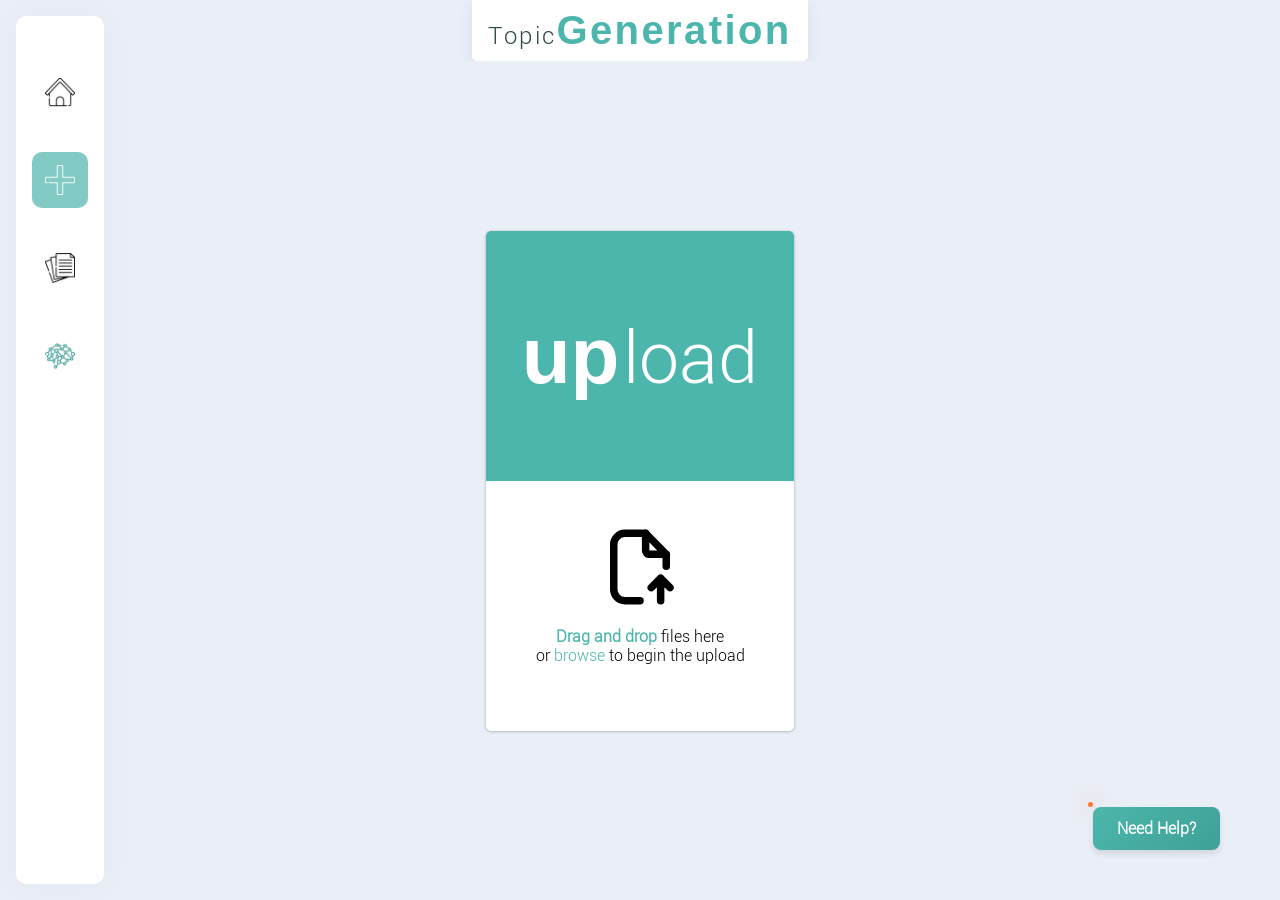
==== TopicGeneration/upload_files.html @ c8c4a5da "pop up upload" ====
<!DOCTYPE html>
<html lang="en">
<head>
    <meta charset="UTF-8">
    <meta http-equiv="X-UA-Compatible" content="IE=edge">
    <meta name="viewport" content="width=device-width, initial-scale=1.0">
    <link rel="icon" href="#">
    <meta name="author" content="Isabella">
    <meta name="description" content="topic modeling">
    <meta name="keywords" content="topic modeling">
    <!-------------------------------------->
    <link rel="stylesheet" href="css/estilo_esqueleto.css">
    <link rel="stylesheet" href="css/input_bar.css">
    <link rel="stylesheet" href="css/pageAdd.css">
    <link rel="stylesheet" href="css/button_alert.css">
    <!-------------------------------------->
    <script type="text/javascript" src="js/upload_files.js"></script>
    <script type="text/javascript" src="js/popUp.js"></script>
</head>
<body>
    <header>
        <p class="typewriter"><b>Topic</b><b>Generation</b></p>
    </header>
    <div id="main">
        <nav class="navbar">
            <ul class="navbar__menu">
                <li class="navbar__item">
                    <a href="index.html" class="navbar__link"><img src="img/home.png" alt="add files"><span>Home</span></a>
                  </li>
              <li class="navbar__item">
                <a href="#" class="navbar__link"><img src="img/add2.png" class="navbar_active" alt="add files"><span>Add files</span></a>
              </li>
              <li class="navbar__item">
                <a href="all_files.html" class="navbar__link"><img src="img/all-documents.png" alt="all files"></i><span>All files</span></a>        
              </li>
              <li class="navbar__item">
                <a href="topic_modeling.html" class="navbar__link"><img src="img/deep-learning2.png" alt="all files"><span>Topic modeling</span></a>        
              </li>
            </ul>
        </nav>
        <div class="center-list">
            <div id="mensagens-alerta"></div>
            <div id="upload-files">
                <div class="titUpLoad">
                    <p>
                        <span class="up">up</span>
                        <span>load</span>
                    </p>
                </div>
                <div id="drop">
                    <img id="icon-upload-file" src="img/icon-upload-file.svg" alt="upload files">
                    <p class="pointer-none"><b style="color: #4db6ac;">Drag and drop</b> files here <br /> or 
                        <a id="triggerFile" style="color: #4db6ac;">browse</a> to begin the upload</p>
                    <input type="file" multiple="multiple"/>
                </div>
                <div id="files-active" class="file hidden">
                    <p class="titles-file">FILES</p>
                    <div class="lines-update">
                    </div>
                    <div class="buttons-upload">
                        <button class="bnt1">
                            <span id="cancel-upload-files">cancel</span>
                            <span id="delete-upload-files" class="hidden">delete</span>
                        </button>
                        <button class="bnt2">
                            <span id="confirm-upload-files">confirm</span>
                            <span id="columnConfirm-upload-files" class="hidden">confirm</span>
                            <span id="continue-upload-files" class="hidden">continue</span>
                            <span id="return-upload-files" class="hidden">return</span>
                        </button>
                    </div>
               </div>
            </div>
        </div>
        
        <div class="help-tooltip-container">
          <button id="help_button" aria-describedby="help-tooltip" class="help-btn-custom">
            Need Help?
          </button>
          <div role="tooltip" id="help-tooltip" class="help-tooltip-box">
            <i>💡</i><strong>Get assistance</strong> uploading your documents!
          </div>
        </div>
    </div>
</body>
<div class="pop-up">
    <div class="box-popUp">
        <button class="close-popUp" aria-label="Close">×</button>
        <div class="popUp-title">Upload & File Management Guide</div>
        <div class="popUp-content">
            <p>Welcome to <strong>Topic Generation</strong>! Here is a quick guide on how to navigate this tool and manage your dataset uploads:</p>
            
            <div class="popUp-section">
                <h3>Sections Overview</h3>
                <ul>
                    <li><strong>Add files:</strong> This screen! Upload your textual datasets or bibliographic records to load them into the system.</li>
                    <li><strong>All files:</strong> View, search, and explore all records currently loaded into the active database.</li>
                    <li><strong>Topic modeling:</strong> Configure, train, and visualize NLP algorithms (LDA, LSA, Word2Vec) using the uploaded abstracts.</li>
                </ul>
            </div>
            
            <div class="popUp-section">
                <h3>Upload Rules & Guidelines</h3>
                <ul>
                    <li><strong>Allowed Formats:</strong> We support <code>.csv</code> (Comma-Separated Values), <code>.bib</code> (BibTeX), and <code>.ris</code> (Research Information Systems) files.</li>
                    <li><strong>Data Extraction:</strong> For <code>.bib</code> and <code>.ris</code> files, the system automatically extracts and maps the <em>Title</em>, <em>Year</em>, and <em>Abstract</em> fields.</li>
                    <li><strong>Column Selection:</strong> If uploading a <code>.csv</code> with multiple columns, you will be prompted to select the primary column containing the text to be analyzed.</li>
                    <li><strong>Existing Database Handling:</strong> If the database already contains data, you can choose to <strong>Continue</strong> (to append and merge the new data) or <strong>Delete</strong> (to overwrite and clear the previous database).</li>
                </ul>
            </div>
        </div>
    </div>
</div>
</html>
---- TopicGeneration/css/estilo_esqueleto.css ----
@font-face {
    font-family: roboto-light;
    src: url(../fonts/Roboto-Light.ttf);
}
@font-face {
    font-family: mukta;
    src: url(../fonts/Mukta/Mukta-Regular.ttf);
}
@font-face {
    font-family: mukta-medium;
    src: url(../fonts/Mukta/Mukta-Medium.ttf);
}
@font-face {
    font-family: mukta-bold;
    src: url(../fonts/Mukta/Mukta-ExtraBold.ttf);
}
html,
body {
    width: 100%;
    height: 100%;
    padding: 0%;
    margin: 0%;
    box-sizing: border-box;
}

body {
    overflow: hidden;
}

p {
    width: fit-content;
    padding: 0;
    margin: 0;
    text-align: center;
    cursor: default;
}

li{
    font-style: none;
    list-style: none;
}

* {
    font-family: roboto-light;
    font-size: 12pt;
}

/****************************************/
body {
    display: grid;
    grid-template-columns: 100%;
    grid-template-rows: min-content auto;
    grid-template-areas: 'header' 'main';
}

header {
    grid-area: header;
    background-color: #eaeef6;
}

#main {
    grid-area: main;
    background-color: #eaeef6;
    display: grid;
    justify-items: center;
    align-items: center;
}
---- TopicGeneration/css/input_bar.css ----
.center-list{
    display: flex;
    flex-direction: column;
    width: 24vw;
    background-color: transparent;
    height: fit-content;
}
#upload-files img{
    width: 10vh;
    margin-bottom: 5%;
}
#upload-files{
    display: grid;
    width: 100%;
    height: 500px;
    grid-template-columns: 100%;
    grid-template-rows: 250px 250px;
    grid-template-areas: 'title-files' 'drop-files';
    justify-items: center;
    align-items: center;
    box-sizing: border-box;
    border-radius: 5px;
    box-shadow: 0 0.5px 3px rgba(0, 0, 0, 0.3);
    background: #fff;
}
#drop{
    grid-area: drop-files;
    display: flex;
    flex-direction: column;
    justify-content: center;    
    align-items: center;

}
.active{
    box-sizing: content-box;
    width: 97%;
    height: 95%;
    border: dashed 2px #4db6ac;
    animation: faderight .5s 1.5s ease both;
}
#upload-files .titUpLoad{
    grid-area: title-files;
    width: 100%;
    height: 250px;
    display: flex;
    justify-content: center;
    border-radius: 5px 5px 0 0;
    align-items: center;
    background-color: #4db6ac;
}
#upload-files div:nth-child(1) span{
    color: #fff;
    font-family: roboto-light;
    font-size: 4.5rem;
    font-weight: 100;
}
#upload-files div:nth-child(1) .up{
    color: #fff;
    font-family: 'Roboto', sans-serif;
    font-weight: bolder;
    font-size: 5rem;
}
#upload-files input{
    visibility: hidden;
}
#upload-files .hidden{
    display: none !important;
}
#upload-files .file{
    position: relative !important;
    grid-area: drop-files;
    display: flex;
    flex-direction: column;
    width: 100%;
    height: 100%;
    border-radius: 5px;
    opacity: 0;
    animation: fade .35s ease both;
    overflow-y: auto;
    scrollbar-width: thin; /* largura da barra de rolagem */
    scrollbar-color: #ccc #f4f4f4; /* cor da barra de rolagem e do polegar */
}
@keyframes fade{
    to {
        opacity: 1;
    }
}
#upload-files .file .titles-file{
    width: 100%;
    padding: .5rem 0;
}
#upload-files .file .linha{
    width: 100%;
    display: flex;
    align-items: center;
    height: fit-content;
    margin-bottom: 5px;
}
#upload-files .name{
    font-size: 1rem;
    white-space: nowrap;
    text-overflow: ellipsis;
    overflow: hidden;
    text-align: left;
    width: 80%;
    height: fit-content;
    padding: .1rem 0 .1rem .3rem;
    margin-left: 15px;
    border: .5px solid #4db6ac;
}

#upload-files .file svg{
    width: 20px;
    height: 20px;
    margin-left: 10px;
}
#path {
    stroke-dashoffset: 10000;
    stroke: #20d8c6;
    stroke-width: 50px;
}
.done {
    cursor: pointer;
    border-radius: 50%;
    margin-left: -10px;
    position: relative;
}
#upload-files .buttons-upload{
    position: sticky;
    margin-top: auto;
    width: 100%;
    display: flex;
    padding: 8px 0;
    justify-content: space-evenly;   
    background-color: #fff;
}
#upload-files .buttons-upload button{
    transition: all 0.25s cubic-bezier(0.65, 0, 0.076, 1);
    width: fit-content;
    border: 1px solid #4db6ac;
    background-color: transparent;
    border-radius: 2rem;
    cursor: pointer;
}
#upload-files .buttons-upload button span{
    transition: all 0.25s cubic-bezier(0.65, 0, 0.076, 1);
    color: #3ea197;
    font-size: .9rem;
    font-family: mukta-bold;
    text-align: center;
    text-transform: uppercase;
}
#upload-files .buttons-upload button:nth-child(2){
    background-color: #4db6ac;
}
#upload-files .buttons-upload button:nth-child(2) span{
    color: #fff;
}
#upload-files .buttons-upload button:nth-child(1):hover{
    background-color: #4db6ac;
}
#upload-files .buttons-upload button:nth-child(1):hover span{
    color: #fff;
}
#upload-files .btnBDexist{
    border-color: #4CB587;
    background-color: #4CB587;
}
#upload-files .btnBDexist button:nth-child(2){
    background-color: #4CB587;
}
#upload-files .btnBDexist button span{
    color: #fff;
}
#upload-files .btnBDexist button:nth-child(1):hover, #upload-files .btnBDexist button:nth-child(2):hover{
    border-color: #fff;
    background-color: #fff;
}
#upload-files .btnBDexist button:nth-child(1):hover span, #upload-files .btnBDexist button:nth-child(2):hover span{
    color: #4CB587;
}
.warningBD{
    display: flex;
    flex-direction: column;
    justify-content: center;
    align-items: center;
    margin-top: .6rem;
    text-align: center;
    color: #445867;
}
.warningBD p{
    width: 100%;
    margin: 0; padding: 0;
    text-align: center;
    font-weight: 600;
    font-size: 1em;
    color: #445867;
    margin-bottom: .4rem;
}
.warningBD svg{
    margin: 0 !important; padding: 0 !important;
    width: 30px !important;
    height: 30px !important;
    fill: #4CB587;
}
.warningColumns svg{
    fill: #ca5555;
}
#selectColumn{
    display: flex;
    width: 100%;
    padding: .8px 0px .8px 1px; margin-top: 1.2rem;
    border: 1px solid #E8EAED;
    box-shadow: 0 1px 3px -2px #9098A9;
    cursor: pointer;
    border-radius: .5rem;
    transition: all 150ms ease;
    color: #5A667F;
}
.disabledButton{
    pointer-events: none;
    background-color: #e4e4e4 !important;
    border-color: #e4e4e4 !important;
}
.disabledButton span{
    color: #b8b8b8 !important;
}
/* ---------------------------------------- */
/* -------------ANIMATION SVG-------------- */
.success-animation {
    display: flex;
    justify-content: center;
    align-items: center;
    margin-top: 2rem;
}
.checkmark {
    width: 30px !important;
    height: 30px !important;
    border-radius: 50%;
    display: block;
    stroke-width: 2;
    stroke: #4bb71b;
    stroke-miterlimit: 10;
    box-shadow: inset 0px 0px 0px #4bb71b;
    animation: fill .4s ease-in-out .4s forwards, scale .3s ease-in-out .9s both;
    margin: 0;
}
.checkmark__circle {
    stroke-dasharray: 166;
    stroke-dashoffset: 166;
    stroke-width: 2;
    stroke-miterlimit: 10;
    stroke: #4bb71b;
    fill: #fff;
    animation: stroke 0.6s cubic-bezier(0.65, 0, 0.45, 1) forwards;
}

.checkmark__check {
    transform-origin: 50% 50%;
    stroke-dasharray: 48;
    stroke-dashoffset: 48;
    animation: stroke 0.3s cubic-bezier(0.65, 0, 0.45, 1) 0.8s forwards;
}

@keyframes stroke {
    100% {
        stroke-dashoffset: 0;
    }
}

@keyframes scale {
    0%, 100% {
        transform: none;
    }

    50% {
        transform: scale3d(1.1, 1.1, 1);
    }
}

@keyframes fill {
    100% {
        box-shadow: inset 0px 0px 0px 30px #4bb71b;
    }
}
/* ---------------------------------------- */
.carregandoFiles{
    width: 100%;
    display: flex;
    justify-content: center;
}
.carregandoFiles svg{
    width: 5vw !important;
    height: 5vh !important;
    margin-top: 2rem;
    -webkit-animation-name: spin;
    -webkit-animation-duration: 2000ms;
    -webkit-animation-iteration-count: infinite;
    -webkit-animation-timing-function: linear;
    -moz-animation-name: spin;
    -moz-animation-duration: 2000ms;
    -moz-animation-iteration-count: infinite;
    -moz-animation-timing-function: linear;
    -ms-animation-name: spin;
    -ms-animation-duration: 2000ms;
    -ms-animation-iteration-count: infinite;
    -ms-animation-timing-function: linear;
    animation-name: spin;
    animation-duration: 2000ms;
    animation-iteration-count: infinite;
    animation-timing-function: linear;
}
@-ms-keyframes spin {
    from {
        -ms-transform: rotate(0deg);
    }
    to {
        -ms-transform: rotate(360deg);
    }
}

@-moz-keyframes spin {
    from {
        -moz-transform: rotate(0deg);
    }
    to {
        -moz-transform: rotate(360deg);
    }
}

@-webkit-keyframes spin {
    from {
        -webkit-transform: rotate(0deg);
    }
    to {
        -webkit-transform: rotate(360deg);
    }
}
/* ---------------------------------------- */
/* HELP ME */
@keyframes floating {
  0%, 100% {
    transform: translateY(0);
  }

  50% {
    transform: translateY(-5px);
  }
}

@keyframes particles {
  0% {
    transform: translate(0, 0);
    opacity: 1;
  }

  100% {
    transform: translate(125px, 45px); /* Ajustado para o tamanho estimado do botão (largura + 5px, altura + 5px) */
    opacity: 0;
  }
}

.button {
  position: relative;
  background: rgba(57, 57, 57, 0.7);
  display: inline-block;
  background-size: 200% auto;
  border: 1px solid;
  border-radius: 25px;
  color: white;
  padding: 10px 20px;
  font-size: 18px;
  text-transform: uppercase;
  box-shadow: 0 0 0 0 rgba(255, 255, 255, 0.7);
  animation: floating 3s ease-in-out infinite;
  transition: color 0.3s ease, box-shadow 0.3s ease, transform 0.3s ease;
}

.button::before {
  content: "";
  position: absolute;
  top: -5px;
  left: -5px;
  right: -5px;
  bottom: -5px;
  border-radius: 30px;
  box-shadow: 0 0 20px #FF7730;
  opacity: 0;
  pointer-events: none;
  transition: opacity 0.3s ease;
  width: 5px;
  height: 5px;
  background: #FF7730;
  animation: particles 2s infinite;
}

.button::after {
  content: "";
  position: absolute;
  top: 50%;
  left: 50%;
  transform: translate(-50%, -50%);
}

/* ---------------------------------------- */
/* HELP TOOLTIP & PARTICLE EFFECT BUTTON    */
/* ---------------------------------------- */
.help-tooltip-container {
  position: fixed;
  bottom: 50px; /* Posiciona o botão um pouco mais acima na tela */
  right: 60px;
  z-index: 10000;
  display: inline-block;
  animation: floating 3s ease-in-out infinite;
}

/* Pausa a animação de flutuação ao passar o mouse */
.help-tooltip-container:hover {
  animation-play-state: paused;
}

.help-btn-custom {
  position: relative;
  background: linear-gradient(135deg, #4db6ac, #3ea197);
  color: white;
  border: none;
  padding: 12px 24px;
  border-radius: 8px;
  cursor: pointer;
  font-size: 16px;
  font-weight: 600;
  white-space: nowrap;
  display: inline-flex;
  align-items: center;
  justify-content: center;
  text-align: center;
  width: auto;
  transition:
    transform 0.2s ease,
    box-shadow 0.2s ease;
  box-shadow: 0 4px 6px rgba(0, 0, 0, 0.1);
}

.help-btn-custom::before {
  content: "";
  position: absolute;
  top: -5px;
  left: -5px;
  border-radius: 30px;
  box-shadow: 0 0 20px #FF7730;
  opacity: 1;
  pointer-events: none;
  width: 5px;
  height: 5px;
  background: #FF7730;
  animation: particles 2s infinite linear; /* Executa a animação diagonal contínua */
}

.help-btn-custom:hover,
.help-btn-custom:focus {
  transform: translateY(-2px);
  box-shadow: 0 6px 12px rgba(0, 0, 0, 0.15);
}

.help-tooltip-box {
  position: absolute;
  bottom: 100%;
  margin-bottom: 15px;
  top: auto;
  left: 50%;
  transform: translateX(-50%) translateY(10px); /* Começa levemente deslocado para efeito de subida */
  padding: 12px 20px;
  background: linear-gradient(135deg, #ffffff, #f8f9fa);
  border-radius: 10px;
  box-shadow: 0 10px 25px rgba(0, 0, 0, 0.1);
  color: #1f2937;
  font-size: 14px;
  white-space: nowrap;
  opacity: 0;
  visibility: hidden;
  transition: all 0.3s cubic-bezier(0.4, 0, 0.2, 1);
  border: 1px solid rgba(229, 231, 235, 1);
  z-index: 10001;
}

/* Tooltip arrow */
.help-tooltip-box::after {
  content: "";
  position: absolute;
  top: 100%;
  bottom: auto;
  left: 50%;
  transform: translateX(-50%);
  border-width: 8px;
  border-style: solid;
  border-color: #ffffff transparent transparent transparent;
}

.help-tooltip-container:hover .help-tooltip-box,
.help-btn-custom:focus + .help-tooltip-box {
  opacity: 1;
  visibility: visible;
  transform: translateX(-50%) translateY(0); /* Sobe suavemente e para exatamente em cima do botão */
}

@keyframes glow {
  0% {
    text-shadow: 0 0 10px rgba(77, 182, 172, 0.5);
  }
  50% {
    text-shadow: 0 0 20px rgba(77, 182, 172, 0.7);
  }
  100% {
    text-shadow: 0 0 10px rgba(77, 182, 172, 0.5);
  }
}

.help-tooltip-box strong {
  animation: glow 2s infinite;
  font-weight: 600;
}

.help-tooltip-box i {
  margin-right: 6px;
  color: #4db6ac;
}

@media (max-width: 768px) {
  .help-tooltip-box {
    font-size: 13px;
    padding: 10px 16px;
  }

  .help-btn-custom {
    padding: 10px 20px;
    font-size: 14px;
  }
}

/* ---------------------------------------- */
/* POPUP STYLING                            */
/* ---------------------------------------- */
.pop-up {
    position: fixed;
    top: 0;
    left: 0;
    width: 100vw;
    height: 100vh;
    background-color: rgba(0, 0, 0, 0.5);
    backdrop-filter: blur(5px);
    z-index: 11000;
    display: none;
    justify-content: center;
    align-items: center;
}

.box-popUp {
    position: relative;
    background: #ffffff;
    width: min(90vw, 650px);
    max-height: 85vh;
    border-radius: 16px;
    box-shadow: 0 15px 35px rgba(0, 0, 0, 0.2);
    padding: 30px;
    box-sizing: border-box;
    display: flex;
    flex-direction: column;
    overflow-y: auto;
    scrollbar-width: thin;
    scrollbar-color: #4db6ac #f1f1f1;
    animation: scaleIn 0.3s cubic-bezier(0.34, 1.56, 0.64, 1);
}

@keyframes scaleIn {
    from {
        transform: scale(0.9);
        opacity: 0;
    }
    to {
        transform: scale(1);
        opacity: 1;
    }
}

.box-popUp button.close-popUp {
    position: absolute;
    top: 20px;
    right: 20px;
    width: 32px;
    height: 32px;
    border: none;
    border-radius: 50%;
    background: #e0f2f1;
    color: #00796b;
    font-size: 1.5rem;
    line-height: 1;
    display: flex;
    align-items: center;
    justify-content: center;
    cursor: pointer;
    transition: background 0.2s, transform 0.2s;
}

.box-popUp button.close-popUp:hover {
    background: #b2dfdb;
    transform: scale(1.05);
}

.popUp-title {
    font-family: 'Roboto', sans-serif;
    font-size: 1.8rem;
    font-weight: 700;
    color: #004d40;
    margin-bottom: 20px;
    border-bottom: 2px solid #e0f2f1;
    padding-bottom: 10px;
    text-align: left;
}

.popUp-content {
    font-family: 'Roboto', sans-serif;
    color: #37474f;
    font-size: 0.95rem;
    line-height: 1.6;
    text-align: left;
}

.popUp-content p {
    margin-top: 0;
    margin-bottom: 20px;
}

.popUp-section {
    margin-bottom: 20px;
}

.popUp-section h3 {
    font-size: 1.15rem;
    color: #00796b;
    margin-top: 0;
    margin-bottom: 10px;
    font-weight: 600;
}

.popUp-section ul {
    margin: 0;
    padding-left: 20px;
}

.popUp-section li {
    margin-bottom: 10px;
}

.popUp-section li strong {
    color: #004d40;
}

.popUp-section code {
    background-color: #f4f6f7;
    padding: 2px 6px;
    border-radius: 4px;
    font-family: monospace;
    color: #c0392b;
}
---- TopicGeneration/css/pageAdd.css ----
.navbar {
    position: fixed;
    top: 1rem;
    left: 1rem;
    background: #fff;
    border-radius: 10px;
    padding: 1rem 0;
    box-shadow: 0 0 40px rgba(0, 0, 0, 0.03);
    height: calc(100vh - 4rem);
}

.navbar__link {
position: relative;
display: flex;
align-items: center;
justify-content: center;
height: 5.5rem;
width: 5.5rem;
color: #6a778e;
transition: 250ms ease all;
}

.navbar__link span {
position: absolute;
text-wrap: nowrap;
left: 100%;
transform: translate(-3rem);
margin-left: 1rem;
opacity: 0;
pointer-events: none;
color: #000000;
background: #fff;
padding: 0.75rem;
transition: 250ms ease all;
border-radius: 17.5px;
}

.navbar__link:hover {
color: #fff;
}

.navbar:not(:hover) .navbar__link:focus,
.navbar__link:hover span {
opacity: 1;
transform: translate(0);
}

.navbar__menu {
position: relative;
padding: 0;
}

.navbar__item img:nth-child(1){
    width: 30px;
    height: 30px;
    object-fit: contain;
    display: block;
    transition: 250ms ease all;
}
.navbar_active{
    padding: 0.8rem;
    border-radius: 10px;
    background-color: rgba(77, 182, 172, 0.7);
    box-sizing: content-box !important; /* Permite que o padding seja somado aos 30px da imagem */
}

.typewriter{
    height: fit-content;
    overflow: hidden; /* Ensures the content is not revealed until the animation */
    margin: 0 auto; /* Gives that scrolling effect as the typing happens */
    letter-spacing: .15em; /* Adjust as needed */
    background-color: #fff;
    padding: .5rem 1rem;
    border-radius: 0 0 5px 5px;
    box-shadow: 0 5px 15px rgba(0,0,0,0.08);
}
.typewriter b:nth-child(1){
    color: #2e4946;
    font-size: 1.5rem;
    font-weight: 100;
}
.typewriter b:nth-child(2){
    color: #4db6ac;
    font-family: 'Roboto', sans-serif;
    font-weight: bolder;
    font-size: 2.5rem;
}

/* ---------------------------------------------------------------------- */
.div-blur {
    position: fixed;
    display: flex;
    justify-content: center;
    height: 100%;
    width: 100%;
    margin: 0; padding: 0;
    top: 0;
    display: none;
}
.pop-up {
    position: fixed;
    display: flex;
    justify-content: center;
    height: 100%;
    width: 100%;
    margin: 0; padding: 0;
    top: 0;
    display: none;
}
.box-popUp{
    display: flex;
    flex-direction: column;
    align-items: center;
    width: 40%;
    height: 50%;
    background-color: whitesmoke;
    text-align: center;
    margin-left: auto;
    margin-right: auto;
    margin-top: 10%;
    position: relative;
    -webkit-box-shadow: 0px 4px 6px 0px rgba(0,0,0,0.1);
    -moz-box-shadow: 0px 4px 6px 0px rgba(0,0,0,0.1);
    box-shadow: 0px 4px 6px 0px rgba(0,0,0,0.1);
}
.pop-up button{
    position: absolute;
    left: 0;
    transition: all 0.5s ease;
    background-color: rgb(122, 163, 160);
    box-shadow: unset important;
    outline: none !important;
    font-family: roboto-light;
    font-size: 1.6rem;
    color: #fff;
    display: flex;
    justify-content: center;
    align-items: center;
    padding: .3rem .9rem .45rem .9rem;
    margin-left: -10px;
    margin-top: -9px;
    border-radius: 50%;    
    border: 2px solid #fff;
    box-shadow: -3px 1px 6px 0px rgba(0,0,0,0.1);
    cursor: pointer;
}
.pop-up button:hover {
    background-color: rgb(68, 182, 170);
    -webkit-box-shadow: 0px 4px 6px 0px rgba(0,0,0,0.1);
    -moz-box-shadow: 0px 4px 6px 0px rgba(0,0,0,0.1);
    box-shadow: 0px 4px 6px 0px rgba(0,0,0,0.1);
}
.box-popUp div{
    width: 100%;
    color: #fff;
    font-family: roboto-light;
    padding: 1rem 0 1rem 0;
    padding-bottom: 15px;
    margin: 0 0 1.5rem 0; 
    font-size: 3.4rem;
    background-color: #4db6ac;
}
.blur-in {
    -webkit-animation: blur 1.5s forwards;
    -moz-animation: blur 1.5s forwards;
    -o-animation: blur 1.5s forwards;
    animation: blur 1.5s forwards;
}

.blur-out {
    -webkit-animation: blur-out 1.5s forwards;
    -moz-animation: blur-out 1.5s forwards;
    -o-animation: blur-out 1.5s forwards;
    animation: blur-out 1.5s forwards;
}
@keyframes blur {
    0% {
        -webkit-filter: blur(0px);
        -moz-filter: blur(0px);
        -o-filter: blur(0px);
        -ms-filter: blur(0px);
        filter: blur(0px);
    }

    100% {
        -webkit-filter: blur(4px);
        -moz-filter: blur(4px);
        -o-filter: blur(4px);
        -ms-filter: blur(4px);
        filter: blur(4px);
    }
}
@keyframes blur-out {
    0% {
        -webkit-filter: blur(4px);
        -moz-filter: blur(4px);
        -o-filter: blur(4px);
        -ms-filter: blur(4px);
        filter: blur(4px);
    }

    100% {
        -webkit-filter: blur(0px);
        -moz-filter: blur(0px);
        -o-filter: blur(0px);
        -ms-filter: blur(0px);
        filter: blur(0px);
    }
}
---- TopicGeneration/css/button_alert.css ----
/* Variáveis */
:root {
  --lineheight: 20px;
  --alertsuccess: #ddf0d7;
  --alertsuccessborder: #a4cd98;
  --alertsuccesstext: #1c652c;
  --alertwarning: #ffefc6;
  --alertwarningborder: #e5c073;
  --alertwarningtext: #795d27;
  --alerterror: #f6ddde;
  --alerterrorborder: #d4aaac;
  --alerterrortext: #972a3d;
  --alertinfo: #d4edf7;
  --alertinfoborder: #93c7da;
  --alertinfotext: #114a59;
}

/* Estilos */
.alert {
  padding: 10px 35px 10px 14px;
  background-color: #ffffff;
  border: 0.3px solid rgb(158, 158, 158);
  border-radius: 4px;
  position: relative;
  margin: 10px 0;
  height: fit-content;
}

.alert .close {
  position: absolute;
  border: 0;
  top: 2px;
  right: 2px;
  background: none;
  color: inherit;
  color: #000;
  font-size: 14px;
  font-weight: bold;
  cursor: pointer;
  width: 20px;
  height: 20px;
}

.alert .close:active,
.alert .close:focus {
  outline: 0;
}

.alert p {
  margin: 0;
}

.alert--success {
  background: var(--alertsuccess);
  border-color: var(--alertsuccessborder);
  color: var(--alertsuccesstext);
}

.alert--warning {
  background: var(--alertwarning);
  border-color: var(--alertwarningborder);
  color: var(--alertwarningtext);
}

.alert--info {
  background: var(--alertinfo);
  border-color: var(--alertinfoborder);
  color: var(--alertinfotext);
}

.alert--error {
  background: var(--alerterror);
  border-color: var(--alerterrorborder);
  color: var(--alerterrortext);
}
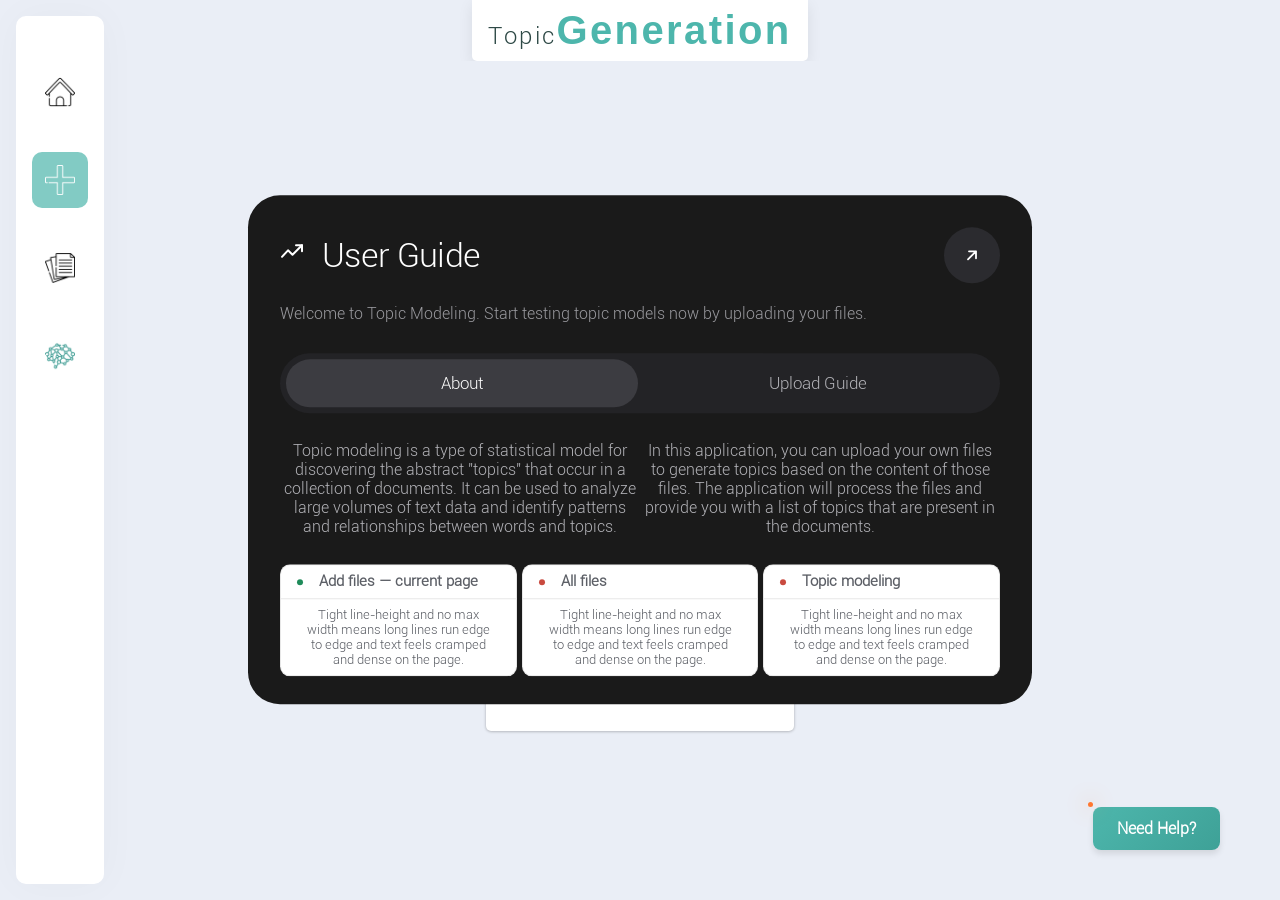
==== commit 89222a62: "new pop up" ====
--- a/TopicGeneration/upload_files.html
+++ b/TopicGeneration/upload_files.html
@@ -78,37 +78,65 @@
             Need Help?
           </button>
           <div role="tooltip" id="help-tooltip" class="help-tooltip-box">
-            <i>💡</i><strong>Get assistance</strong> uploading your documents!
+          <i></i><strong>How to use?</strong><br>Get quick assistance
           </div>
         </div>
     </div>
 </body>
-<div class="pop-up">
-    <div class="box-popUp">
-        <button class="close-popUp" aria-label="Close">×</button>
-        <div class="popUp-title">Upload & File Management Guide</div>
-        <div class="popUp-content">
-            <p>Welcome to <strong>Topic Generation</strong>! Here is a quick guide on how to navigate this tool and manage your dataset uploads:</p>
-            
-            <div class="popUp-section">
-                <h3>Sections Overview</h3>
-                <ul>
-                    <li><strong>Add files:</strong> This screen! Upload your textual datasets or bibliographic records to load them into the system.</li>
-                    <li><strong>All files:</strong> View, search, and explore all records currently loaded into the active database.</li>
-                    <li><strong>Topic modeling:</strong> Configure, train, and visualize NLP algorithms (LDA, LSA, Word2Vec) using the uploaded abstracts.</li>
-                </ul>
+    <div id="popUP">
+        <div class="popUP-header">
+            <div class="title-group">
+                <span class="icon" aria-hidden="true">
+                    <svg width="26" height="26" viewBox="0 0 26 26" fill="none">
+                        <path d="M2 15.5L8 9L12.5 13.5L22 4" stroke="white" stroke-width="2" stroke-linecap="round"
+                            stroke-linejoin="round" />
+                        <path d="M16 4H22V10" stroke="white" stroke-width="2" stroke-linecap="round"
+                            stroke-linejoin="round" />
+                    </svg>
+                </span>
+                <h1>User Guide</h1>
             </div>
-            
-            <div class="popUp-section">
-                <h3>Upload Rules & Guidelines</h3>
-                <ul>
-                    <li><strong>Allowed Formats:</strong> We support <code>.csv</code> (Comma-Separated Values), <code>.bib</code> (BibTeX), and <code>.ris</code> (Research Information Systems) files.</li>
-                    <li><strong>Data Extraction:</strong> For <code>.bib</code> and <code>.ris</code> files, the system automatically extracts and maps the <em>Title</em>, <em>Year</em>, and <em>Abstract</em> fields.</li>
-                    <li><strong>Column Selection:</strong> If uploading a <code>.csv</code> with multiple columns, you will be prompted to select the primary column containing the text to be analyzed.</li>
-                    <li><strong>Existing Database Handling:</strong> If the database already contains data, you can choose to <strong>Continue</strong> (to append and merge the new data) or <strong>Delete</strong> (to overwrite and clear the previous database).</li>
-                </ul>
+            <button class="expand-btn" aria-label="Open transfer history">
+                <svg width="18" height="18" viewBox="0 0 18 18" fill="none">
+                    <path d="M5 13L13 5M13 5H6M13 5V12" stroke="white" stroke-width="1.8" stroke-linecap="round"
+                        stroke-linejoin="round" />
+                </svg>
+            </button>
+        </div>
+        <p class="subtitle">Welcome to Topic Modeling. Start testing topic models now by uploading your files.</p>
+        <div class="tabs" role="tablist">
+            <button class="tab is-active" role="tab" aria-selected="true">About</button>
+            <button class="tab" role="tab" aria-selected="false">Upload Guide</button>
+        </div>
+        <div class="tab-content is-active" role="tabpanel">
+            <p>Topic modeling is a type of statistical model for discovering the abstract "topics" that occur in a
+                collection of documents. It can be used to analyze large volumes of text data and identify patterns and
+                relationships between words and topics.</p>
+            <p>In this application, you can upload your own files to generate topics based on the content of those files.
+                The application will process the files and provide you with a list of topics that are present in the
+                documents.</p>
+        </div>
+        <div class="list">
+            <div class="pane">
+            <div class="item_list current"><span class="dot"></span>Add files — current page</div>
+            <div class="pane-body">
+                <p>Tight line-height and no max width means long lines run edge to edge and text feels cramped and dense on the
+                    page.</p>
             </div>
         </div>
-    </div>
-</div>
+        <div class="pane">
+            <div class="item_list"><span class="dot"></span>All files</div>
+            <div class="pane-body">
+                <p>Tight line-height and no max width means long lines run edge to edge and text feels cramped and dense on the
+                    page.</p>
+            </div>
+        </div>
+        <div class="pane">
+            <div class="item_list"><span class="dot"></span>Topic modeling</div>
+            <div class="pane-body">
+                <p>Tight line-height and no max width means long lines run edge to edge and text feels cramped and dense on the
+                    page.</p>
+            </div>
+        </div>
+        </div>
 </html>
--- a/TopicGeneration/css/input_bar.css
+++ b/TopicGeneration/css/input_bar.css
@@ -469,13 +469,16 @@
   top: auto;
   left: 50%;
   transform: translateX(-50%) translateY(10px); /* Começa levemente deslocado para efeito de subida */
-  padding: 12px 20px;
+  padding: 12px 8px;
   background: linear-gradient(135deg, #ffffff, #f8f9fa);
   border-radius: 10px;
   box-shadow: 0 10px 25px rgba(0, 0, 0, 0.1);
   color: #1f2937;
   font-size: 14px;
-  white-space: nowrap;
+  white-space: normal;
+  line-height: 1.6;
+  text-align: center;
+  min-width: 200px;
   opacity: 0;
   visibility: hidden;
   transition: all 0.3s cubic-bezier(0.4, 0, 0.2, 1);
@@ -521,8 +524,13 @@
 }
 
 .help-tooltip-box i {
+  display: inline-block;
+  width: 8px;
+  height: 8px;
+  background-color: #FF7730;
+  border-radius: 50%;
   margin-right: 6px;
-  color: #4db6ac;
+  vertical-align: middle;
 }
 
 @media (max-width: 768px) {
@@ -535,130 +543,4 @@
     padding: 10px 20px;
     font-size: 14px;
   }
-}
-
-/* ---------------------------------------- */
-/* POPUP STYLING                            */
-/* ---------------------------------------- */
-.pop-up {
-    position: fixed;
-    top: 0;
-    left: 0;
-    width: 100vw;
-    height: 100vh;
-    background-color: rgba(0, 0, 0, 0.5);
-    backdrop-filter: blur(5px);
-    z-index: 11000;
-    display: none;
-    justify-content: center;
-    align-items: center;
-}
-
-.box-popUp {
-    position: relative;
-    background: #ffffff;
-    width: min(90vw, 650px);
-    max-height: 85vh;
-    border-radius: 16px;
-    box-shadow: 0 15px 35px rgba(0, 0, 0, 0.2);
-    padding: 30px;
-    box-sizing: border-box;
-    display: flex;
-    flex-direction: column;
-    overflow-y: auto;
-    scrollbar-width: thin;
-    scrollbar-color: #4db6ac #f1f1f1;
-    animation: scaleIn 0.3s cubic-bezier(0.34, 1.56, 0.64, 1);
-}
-
-@keyframes scaleIn {
-    from {
-        transform: scale(0.9);
-        opacity: 0;
-    }
-    to {
-        transform: scale(1);
-        opacity: 1;
-    }
-}
-
-.box-popUp button.close-popUp {
-    position: absolute;
-    top: 20px;
-    right: 20px;
-    width: 32px;
-    height: 32px;
-    border: none;
-    border-radius: 50%;
-    background: #e0f2f1;
-    color: #00796b;
-    font-size: 1.5rem;
-    line-height: 1;
-    display: flex;
-    align-items: center;
-    justify-content: center;
-    cursor: pointer;
-    transition: background 0.2s, transform 0.2s;
-}
-
-.box-popUp button.close-popUp:hover {
-    background: #b2dfdb;
-    transform: scale(1.05);
-}
-
-.popUp-title {
-    font-family: 'Roboto', sans-serif;
-    font-size: 1.8rem;
-    font-weight: 700;
-    color: #004d40;
-    margin-bottom: 20px;
-    border-bottom: 2px solid #e0f2f1;
-    padding-bottom: 10px;
-    text-align: left;
-}
-
-.popUp-content {
-    font-family: 'Roboto', sans-serif;
-    color: #37474f;
-    font-size: 0.95rem;
-    line-height: 1.6;
-    text-align: left;
-}
-
-.popUp-content p {
-    margin-top: 0;
-    margin-bottom: 20px;
-}
-
-.popUp-section {
-    margin-bottom: 20px;
-}
-
-.popUp-section h3 {
-    font-size: 1.15rem;
-    color: #00796b;
-    margin-top: 0;
-    margin-bottom: 10px;
-    font-weight: 600;
-}
-
-.popUp-section ul {
-    margin: 0;
-    padding-left: 20px;
-}
-
-.popUp-section li {
-    margin-bottom: 10px;
-}
-
-.popUp-section li strong {
-    color: #004d40;
-}
-
-.popUp-section code {
-    background-color: #f4f6f7;
-    padding: 2px 6px;
-    border-radius: 4px;
-    font-family: monospace;
-    color: #c0392b;
 }
--- a/TopicGeneration/css/pageAdd.css
+++ b/TopicGeneration/css/pageAdd.css
@@ -1,3 +1,18 @@
+:root {
+  --ink: #16171a;
+  --ink-soft: #5c5f66;
+  --line: rgba(20, 20, 22, 0.1);
+  --paper: #fafafa;
+  --card: #ffffff;
+  --bad: #c94a3f;
+  --good: #1f8b5a;
+
+  --space-1: 4px;
+  --space-2: 8px;
+  --space-3: 16px;
+  --space-4: 28px;
+}
+
 .navbar {
     position: fixed;
     top: 1rem;
@@ -86,124 +101,209 @@
     font-size: 2.5rem;
 }
 
-/* ---------------------------------------------------------------------- */
-.div-blur {
-    position: fixed;
+/* -------------- POP UP -------------- */
+html {
+  font-family:
+    -apple-system, BlinkMacSystemFont, "Segoe UI", Roboto, Helvetica, Arial,
+    sans-serif;
+}
+
+#popUP{
+  position: absolute;
+  top: 50%;
+    left: 50%;
+    transform: translate(-50%, -50%);
+  width: 100%;
+  max-width: 720px;
+  background: #1a1a1a;
+  /* background:#fafafa; */
+  border-radius: 32px;
+  padding: 32px 32px 28px;
+}
+
+/* Header row: icon + title on the left, expand button on the right */
+
+.popUP-header {
+  display: flex;
+  align-items: center;
+  justify-content: space-between;
+  gap: 16px;
+}
+
+.title-group {
+  display: flex;
+  align-items: baseline;
+  gap: 16px;
+}
+
+.title-group h1 {
+  margin: 0;
+  color: #ffffff;
+  font-size: 34px;
+  font-weight: 500;
+  letter-spacing: -0.02em;
+}
+
+.icon {
+  display: flex;
+  align-items: center;
+  justify-content: center;
+}
+
+.expand-btn {
+  flex-shrink: 0;
+  width: 56px;
+  height: 56px;
+  border-radius: 50%;
+  border: none;
+  background: #2b2b2f;
+  display: flex;
+  align-items: center;
+  justify-content: center;
+  cursor: pointer;
+  transition: background 0.15s ease;
+}
+
+.expand-btn:hover {
+  background: #38383d;
+}
+
+.expand-btn:focus-visible {
+  outline: 2px solid #8b7bf0;
+  outline-offset: 2px;
+}
+
+/* Subtitle */
+
+.subtitle {
+  margin: 20px 0 28px;
+  color: #9a9a9f;
+  font-size: 1rem;
+  font-weight: 300;
+  line-height: 1.4;
+}
+
+/* Tabs */
+
+.tabs {
+  display: flex;
+  gap: 4px;
+  background: #232326;
+  border-radius: 999px;
+  padding: 6px;
+}
+
+.tab {
+  flex: 1;
+  border: none;
+  background: transparent;
+  color: #b3b3b8;
+  font-size: 17px;
+  font-weight: 500;
+  padding: 14px 0;
+  border-radius: 999px;
+  cursor: pointer;
+  transition:
+    background 0.15s ease,
+    color 0.15s ease;
+}
+
+.tab:hover {
+  color: #ffffff;
+}
+
+.tab.is-active {
+  background: #3c3c41;
+  color: #ffffff;
+}
+
+.tab:focus-visible {
+  outline: 2px solid #8b7bf0;
+  outline-offset: 2px;
+}
+
+/* Mobile */
+
+@media (max-width: 480px) {
+  .card {
+    padding: 24px 20px 20px;
+    border-radius: 24px;
+  }
+
+  .title-group h1 {
+    font-size: 26px;
+  }
+
+  .subtitle {
+    font-size: 16px;
+  }
+
+  .tab {
+    font-size: 15px;
+    padding: 12px 0;
+  }
+}
+
+/* Tabs Content */
+.tab-content {
+  display: none;
+}
+
+.tab-content.is-active {
+  display: flex;
+  align-items: center;
+  justify-content: center;
+  text-align: justify;
+  background: transparent;
+  color: #b3b3b8;
+  margin-top: var(--space-4);
+}
+
+.list{
     display: flex;
-    justify-content: center;
-    height: 100%;
-    width: 100%;
-    margin: 0; padding: 0;
-    top: 0;
-    display: none;
-}
-.pop-up {
-    position: fixed;
-    display: flex;
-    justify-content: center;
-    height: 100%;
-    width: 100%;
-    margin: 0; padding: 0;
-    top: 0;
-    display: none;
-}
-.box-popUp{
-    display: flex;
-    flex-direction: column;
-    align-items: center;
-    width: 40%;
-    height: 50%;
-    background-color: whitesmoke;
-    text-align: center;
-    margin-left: auto;
-    margin-right: auto;
-    margin-top: 10%;
-    position: relative;
-    -webkit-box-shadow: 0px 4px 6px 0px rgba(0,0,0,0.1);
-    -moz-box-shadow: 0px 4px 6px 0px rgba(0,0,0,0.1);
-    box-shadow: 0px 4px 6px 0px rgba(0,0,0,0.1);
-}
-.pop-up button{
-    position: absolute;
-    left: 0;
-    transition: all 0.5s ease;
-    background-color: rgb(122, 163, 160);
-    box-shadow: unset important;
-    outline: none !important;
-    font-family: roboto-light;
-    font-size: 1.6rem;
-    color: #fff;
-    display: flex;
-    justify-content: center;
-    align-items: center;
-    padding: .3rem .9rem .45rem .9rem;
-    margin-left: -10px;
-    margin-top: -9px;
-    border-radius: 50%;    
-    border: 2px solid #fff;
-    box-shadow: -3px 1px 6px 0px rgba(0,0,0,0.1);
-    cursor: pointer;
-}
-.pop-up button:hover {
-    background-color: rgb(68, 182, 170);
-    -webkit-box-shadow: 0px 4px 6px 0px rgba(0,0,0,0.1);
-    -moz-box-shadow: 0px 4px 6px 0px rgba(0,0,0,0.1);
-    box-shadow: 0px 4px 6px 0px rgba(0,0,0,0.1);
-}
-.box-popUp div{
-    width: 100%;
-    color: #fff;
-    font-family: roboto-light;
-    padding: 1rem 0 1rem 0;
-    padding-bottom: 15px;
-    margin: 0 0 1.5rem 0; 
-    font-size: 3.4rem;
-    background-color: #4db6ac;
-}
-.blur-in {
-    -webkit-animation: blur 1.5s forwards;
-    -moz-animation: blur 1.5s forwards;
-    -o-animation: blur 1.5s forwards;
-    animation: blur 1.5s forwards;
-}
-
-.blur-out {
-    -webkit-animation: blur-out 1.5s forwards;
-    -moz-animation: blur-out 1.5s forwards;
-    -o-animation: blur-out 1.5s forwards;
-    animation: blur-out 1.5s forwards;
-}
-@keyframes blur {
-    0% {
-        -webkit-filter: blur(0px);
-        -moz-filter: blur(0px);
-        -o-filter: blur(0px);
-        -ms-filter: blur(0px);
-        filter: blur(0px);
-    }
-
-    100% {
-        -webkit-filter: blur(4px);
-        -moz-filter: blur(4px);
-        -o-filter: blur(4px);
-        -ms-filter: blur(4px);
-        filter: blur(4px);
-    }
-}
-@keyframes blur-out {
-    0% {
-        -webkit-filter: blur(4px);
-        -moz-filter: blur(4px);
-        -o-filter: blur(4px);
-        -ms-filter: blur(4px);
-        filter: blur(4px);
-    }
-
-    100% {
-        -webkit-filter: blur(0px);
-        -moz-filter: blur(0px);
-        -o-filter: blur(0px);
-        -ms-filter: blur(0px);
-        filter: blur(0px);
-    }
-}
+    gap: 5px;
+    margin-top: var(--space-4);
+}
+
+.pane {
+  border-radius: 10px;
+  border: 1px solid var(--line);
+  background: var(--card);
+  overflow: hidden;
+}
+
+.item_list {
+  display: flex;
+  align-items: center;
+  gap: var(--space-2);
+  padding: var(--space-2) var(--space-3);
+  color: var(--ink-soft);
+  font-weight: 700;
+  font-size: 14.5px;
+  border-bottom: 1px solid var(--line);
+}
+
+.item_list .dot {
+  display: inline-block;
+  width: 6px;
+  height: 6px;
+  border-radius: 50%;
+  background: var(--bad);
+  margin-right: 8px;
+}
+
+.current .dot {
+  background: var(--good);
+}
+
+.pane-body {
+  padding: 8px 24px;
+  display: flex;
+  align-items: center;
+  justify-content: center;
+}
+
+.pane-body p {
+  font-size: 13px;
+  color: var(--ink-soft);
+}
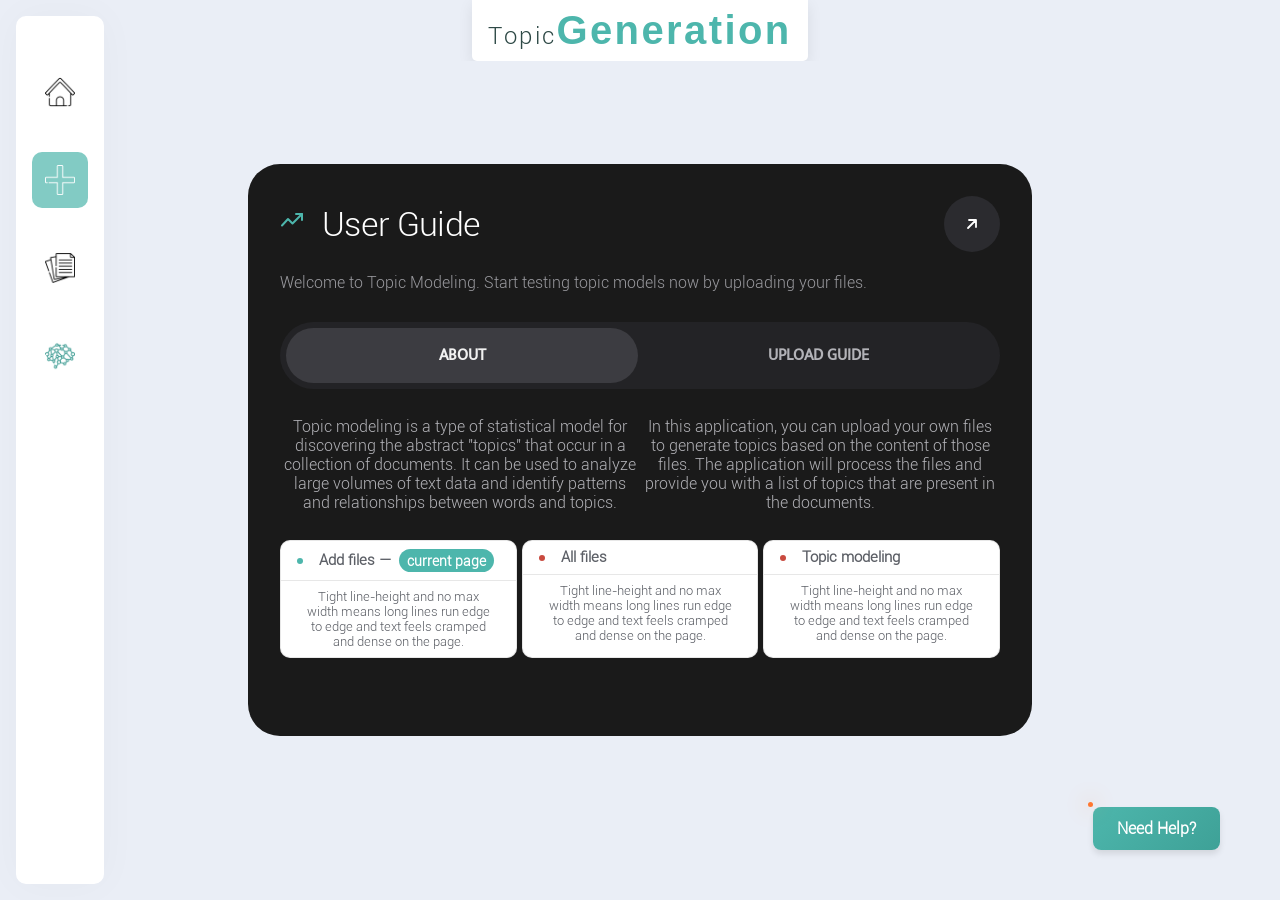
==== commit 67d74351: "alterando cores popup" ====
--- a/TopicGeneration/upload_files.html
+++ b/TopicGeneration/upload_files.html
@@ -88,9 +88,9 @@
             <div class="title-group">
                 <span class="icon" aria-hidden="true">
                     <svg width="26" height="26" viewBox="0 0 26 26" fill="none">
-                        <path d="M2 15.5L8 9L12.5 13.5L22 4" stroke="white" stroke-width="2" stroke-linecap="round"
+                        <path d="M2 15.5L8 9L12.5 13.5L22 4" stroke="#4db6ac" stroke-width="2" stroke-linecap="round"
                             stroke-linejoin="round" />
-                        <path d="M16 4H22V10" stroke="white" stroke-width="2" stroke-linecap="round"
+                        <path d="M16 4H22V10" stroke="#4db6ac" stroke-width="2" stroke-linecap="round"
                             stroke-linejoin="round" />
                     </svg>
                 </span>
@@ -118,7 +118,7 @@
         </div>
         <div class="list">
             <div class="pane">
-            <div class="item_list current"><span class="dot"></span>Add files — current page</div>
+            <div class="item_list current"><span class="dot"></span>Add files — <span class="current_page_span">current page</span></div>
             <div class="pane-body">
                 <p>Tight line-height and no max width means long lines run edge to edge and text feels cramped and dense on the
                     page.</p>
--- a/TopicGeneration/css/pageAdd.css
+++ b/TopicGeneration/css/pageAdd.css
@@ -5,7 +5,7 @@
   --paper: #fafafa;
   --card: #ffffff;
   --bad: #c94a3f;
-  --good: #1f8b5a;
+  --good: #4db6ac;
 
   --space-1: 4px;
   --space-2: 8px;
@@ -111,14 +111,14 @@
 #popUP{
   position: absolute;
   top: 50%;
-    left: 50%;
-    transform: translate(-50%, -50%);
+  left: 50%;
+  transform: translate(-50%, -50%);
   width: 100%;
+  height: 60vh;
   max-width: 720px;
   background: #1a1a1a;
-  /* background:#fafafa; */
   border-radius: 32px;
-  padding: 32px 32px 28px;
+  padding: 32px 32px 0px;
 }
 
 /* Header row: icon + title on the left, expand button on the right */
@@ -198,8 +198,9 @@
   border: none;
   background: transparent;
   color: #b3b3b8;
-  font-size: 17px;
-  font-weight: 500;
+  font-family: mukta;
+  text-transform: uppercase;
+  font-weight: bold;
   padding: 14px 0;
   border-radius: 999px;
   cursor: pointer;
@@ -214,7 +215,7 @@
 
 .tab.is-active {
   background: #3c3c41;
-  color: #ffffff;
+  color: #f1f1f1;
 }
 
 .tab:focus-visible {
@@ -296,6 +297,14 @@
   background: var(--good);
 }
 
+.current .current_page_span{
+    font-size: 14px;
+    background: rgb(77, 182, 172);
+    border-radius: 99px;
+    color: #fff;
+    padding: 0.2rem 0.5rem;
+}
+
 .pane-body {
   padding: 8px 24px;
   display: flex;
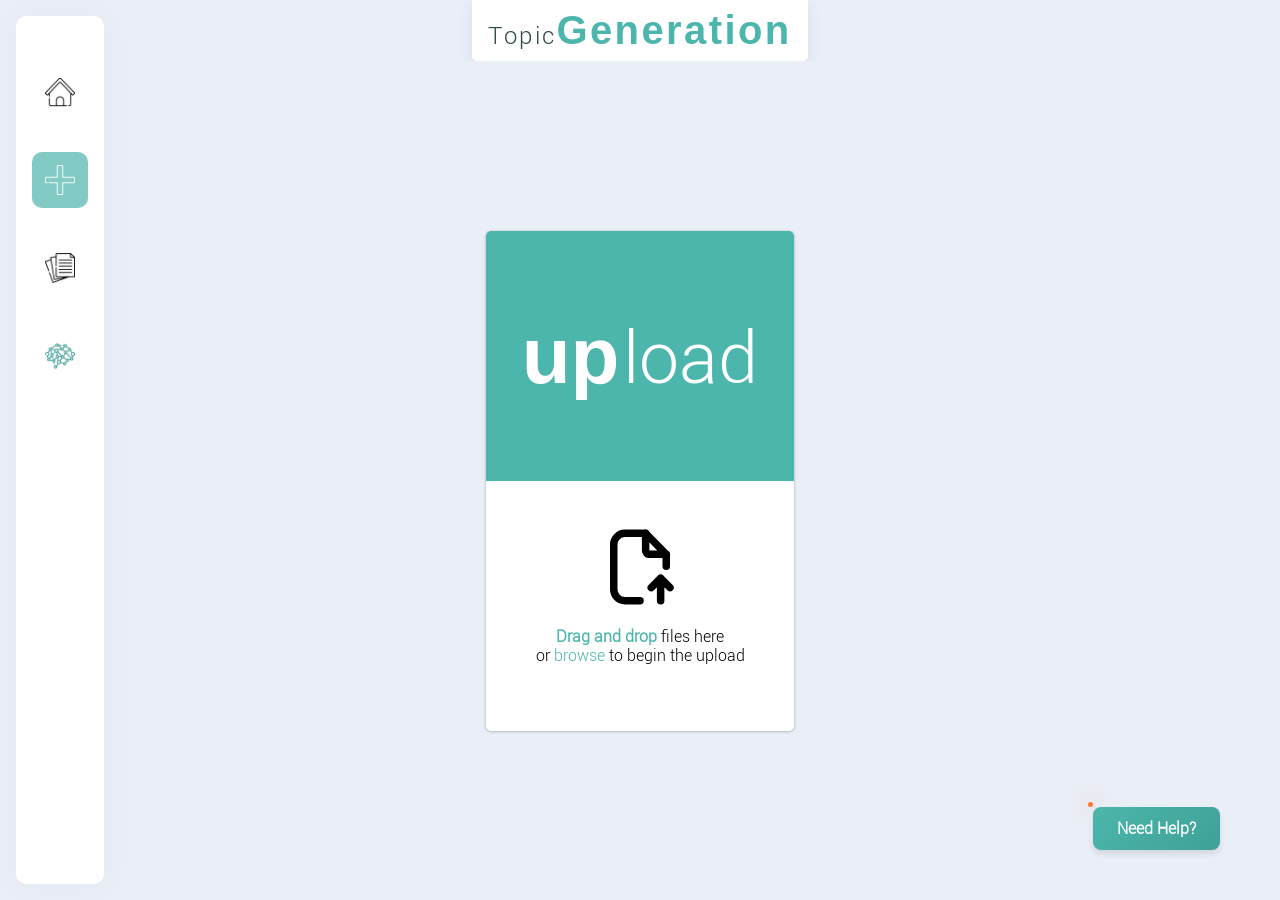
==== commit 8f7375d8: "pop up uploading" ====
--- a/TopicGeneration/upload_files.html
+++ b/TopicGeneration/upload_files.html
@@ -82,61 +82,76 @@
           </div>
         </div>
     </div>
-</body>
-    <div id="popUP">
-        <div class="popUP-header">
-            <div class="title-group">
-                <span class="icon" aria-hidden="true">
-                    <svg width="26" height="26" viewBox="0 0 26 26" fill="none">
-                        <path d="M2 15.5L8 9L12.5 13.5L22 4" stroke="#4db6ac" stroke-width="2" stroke-linecap="round"
-                            stroke-linejoin="round" />
-                        <path d="M16 4H22V10" stroke="#4db6ac" stroke-width="2" stroke-linecap="round"
-                            stroke-linejoin="round" />
-                    </svg>
-                </span>
-                <h1>User Guide</h1>
+
+    <!-- Overlay escurecido de fundo para a modal -->
+    <div id="popup-overlay" class="popup-overlay"></div>
+
+    <!-- PopUp Guia do Usuário -->
+    <div id="popUP" role="dialog" aria-modal="true" aria-labelledby="popup-title">
+        <div class="popup-container">
+            <div class="popUP-header">
+                <div class="title-group">
+                    <span class="icon" aria-hidden="true">
+                        <svg width="28" height="28" viewBox="0 0 24 24" fill="none" stroke="#4db6ac" stroke-width="2.4" stroke-linecap="round" stroke-linejoin="round">
+                            <path d="M8 8a3.5 3.5 0 0 1 3.5 -3.5h1a3.5 3.5 0 0 1 3.5 3.5a3.5 3.5 0 0 1 -2 3a3 3 0 0 0 -2 3" />
+                            <path d="M12 19v.01" />
+                        </svg>
+                    </span>
+                    <div class="title-text">
+                        <h1 id="popup-title">User <span>Guide</span></h1>
+                        <p class="subtitle">Welcome to Topic Generation. Learn about the platform and upload guidelines.</p>
+                    </div>
+                </div>
+                <button id="close_popup" class="close-card" aria-label="Close guide">×</button>
             </div>
-            <button class="expand-btn" aria-label="Open transfer history">
-                <svg width="18" height="18" viewBox="0 0 18 18" fill="none">
-                    <path d="M5 13L13 5M13 5H6M13 5V12" stroke="white" stroke-width="1.8" stroke-linecap="round"
-                        stroke-linejoin="round" />
-                </svg>
-            </button>
-        </div>
-        <p class="subtitle">Welcome to Topic Modeling. Start testing topic models now by uploading your files.</p>
-        <div class="tabs" role="tablist">
-            <button class="tab is-active" role="tab" aria-selected="true">About</button>
-            <button class="tab" role="tab" aria-selected="false">Upload Guide</button>
-        </div>
-        <div class="tab-content is-active" role="tabpanel">
-            <p>Topic modeling is a type of statistical model for discovering the abstract "topics" that occur in a
-                collection of documents. It can be used to analyze large volumes of text data and identify patterns and
-                relationships between words and topics.</p>
-            <p>In this application, you can upload your own files to generate topics based on the content of those files.
-                The application will process the files and provide you with a list of topics that are present in the
-                documents.</p>
-        </div>
-        <div class="list">
-            <div class="pane">
-            <div class="item_list current"><span class="dot"></span>Add files — <span class="current_page_span">current page</span></div>
-            <div class="pane-body">
-                <p>Tight line-height and no max width means long lines run edge to edge and text feels cramped and dense on the
-                    page.</p>
+            
+            <div class="tabs" role="tablist">
+                <button class="tab is-active" data-tab="about" role="tab" aria-selected="true">About</button>
+                <button class="tab" data-tab="rules" role="tab" aria-selected="false">Upload Rules</button>
+            </div>
+
+            <div id="tab-about" class="tab-content is-active" role="tabpanel">
+                <p><strong>Topic Generation</strong> is a platform designed to discover latent themes and semantic patterns in large collections of textual documents using Natural Language Processing (NLP) and statistical topic modeling algorithms (LDA, LSA, and Word2Vec).</p>
+                <p class="section-lead-text">Explore the application modules below:</p>
+                
+                <div class="list">
+                    <div class="pane current">
+                        <div class="item_list">
+                            <span class="dot"></span>Add files &mdash; <span class="current_page_span">current page</span>
+                        </div>
+                        <div class="pane-body">
+                            <p>Upload your files. If using a CSV, choose the column containing the main document text.</p>
+                        </div>
+                    </div>
+                    <a href="all_files.html" class="pane">
+                        <div class="item_list">
+                            <span class="dot"></span>All files
+                        </div>
+                        <div class="pane-body">
+                            <p>Inspect all imported documents, perform keyword searches and check full text contents.</p>
+                        </div>
+                    </a>
+                    <a href="topic_modeling.html" class="pane">
+                        <div class="item_list">
+                            <span class="dot"></span>Topic modeling
+                        </div>
+                        <div class="pane-body">
+                            <p>Configure parameters for LDA, LSA or Word2Vec, run the models and analyze the charts.</p>
+                        </div>
+                    </a>
+                </div>
+            </div>
+
+            <div id="tab-rules" class="tab-content" role="tabpanel">
+                <ul class="rules-list">
+                    <li><strong>Allowed Formats:</strong> We support <code>.csv</code> (Comma-Separated Values), <code>.bib</code> (BibTeX), and <code>.ris</code> (Research Information Systems) files containing bibliographic references and texts.</li>
+                    <li><strong>Data Extraction:</strong> For <code>.bib</code> and <code>.ris</code> files, the system automatically extracts and maps the <em>Title</em>, <em>Year</em>, and <em>Abstract</em> fields.</li>
+                    <li><strong>Column Selection:</strong> If uploading a <code>.csv</code> with multiple columns, you will be prompted to select the primary column containing the text to be analyzed.</li>
+                    <li><strong>Existing Database Handling:</strong> If the database already contains data, you can choose to <strong>Continue</strong> (to append and merge the new data) or <strong>Delete</strong> (to overwrite and clear the previous database).</li>
+                </ul>
             </div>
         </div>
-        <div class="pane">
-            <div class="item_list"><span class="dot"></span>All files</div>
-            <div class="pane-body">
-                <p>Tight line-height and no max width means long lines run edge to edge and text feels cramped and dense on the
-                    page.</p>
-            </div>
-        </div>
-        <div class="pane">
-            <div class="item_list"><span class="dot"></span>Topic modeling</div>
-            <div class="pane-body">
-                <p>Tight line-height and no max width means long lines run edge to edge and text feels cramped and dense on the
-                    page.</p>
-            </div>
-        </div>
-        </div>
+    </div>
+
+</body>
 </html>
--- a/TopicGeneration/css/input_bar.css
+++ b/TopicGeneration/css/input_bar.css
@@ -409,7 +409,6 @@
   position: fixed;
   bottom: 50px; /* Posiciona o botão um pouco mais acima na tela */
   right: 60px;
-  z-index: 10000;
   display: inline-block;
   animation: floating 3s ease-in-out infinite;
 }
--- a/TopicGeneration/css/pageAdd.css
+++ b/TopicGeneration/css/pageAdd.css
@@ -101,148 +101,175 @@
     font-size: 2.5rem;
 }
 
-/* -------------- POP UP -------------- */
-html {
-  font-family:
-    -apple-system, BlinkMacSystemFont, "Segoe UI", Roboto, Helvetica, Arial,
-    sans-serif;
-}
-
-#popUP{
-  position: absolute;
+/* -------------- POP UP & MODAL STYLES -------------- */
+
+/* Overlay de fundo */
+.popup-overlay {
+  position: fixed;
+  inset: 0;
+  background: rgba(22, 23, 26, 0.45);
+  backdrop-filter: blur(4px);
+  -webkit-backdrop-filter: blur(4px);
+  z-index: 10002;
+  transition: opacity 0.25s ease;
+}
+
+#popUP {
+  position: fixed;
   top: 50%;
   left: 50%;
   transform: translate(-50%, -50%);
-  width: 100%;
-  height: 60vh;
-  max-width: 720px;
-  background: #1a1a1a;
-  border-radius: 32px;
-  padding: 32px 32px 0px;
-}
-
-/* Header row: icon + title on the left, expand button on the right */
+  width: 90%;
+  max-width: 680px;
+  height: 68vh;
+  max-height: 85vh;
+  background: #ffffff;
+  border: 1px solid rgba(77, 182, 172, 0.3);
+  border-radius: 20px;
+  padding: 28px 32px;
+  box-shadow: 0 16px 40px rgba(0, 0, 0, 0.12);
+  z-index: 10003;
+  box-sizing: border-box;
+  overflow-y: auto;
+  scrollbar-width: thin;
+  scrollbar-color: #d1d5db #f8f9fa;
+}
+
+/* Garante que popup e overlay fiquem ocultos quando possuírem a classe hidden */
+#popUP.hidden,
+.popup-overlay.hidden {
+  display: none !important;
+}
 
 .popUP-header {
   display: flex;
-  align-items: center;
+  align-items: flex-start;
   justify-content: space-between;
   gap: 16px;
+  padding-bottom: 16px;
+  border-bottom: 1px solid rgba(77, 182, 172, 0.2);
+  margin-bottom: 20px;
 }
 
 .title-group {
   display: flex;
-  align-items: baseline;
-  gap: 16px;
+  align-items: flex-start;
+  gap: 12px;
+}
+
+.title-text {
+  display: flex;
+  flex-direction: column;
 }
 
 .title-group h1 {
   margin: 0;
-  color: #ffffff;
-  font-size: 34px;
-  font-weight: 500;
-  letter-spacing: -0.02em;
+  color: #212224;
+  font-size: 26px;
+  font-weight: 700;
+  letter-spacing: -0.01em;
+}
+
+.title-group h1 span {
+  color: #4db6ac;
+  font-size: 2rem;
 }
 
 .icon {
   display: flex;
   align-items: center;
   justify-content: center;
-}
-
-.expand-btn {
+  background: rgba(77, 182, 172, 0.12);
+  width: 46px;
+  height: 46px;
+  border-radius: 12px;
   flex-shrink: 0;
-  width: 56px;
-  height: 56px;
+}
+
+.icon svg {
+  display: block;
+}
+
+/* Botão fechar no padrão circular idêntico aos cards */
+#popUP .close-card,
+#popUP .close-popup-btn,
+#close_popup {
+  flex-shrink: 0;
+  width: 34px;
+  height: 34px;
   border-radius: 50%;
-  border: none;
-  background: #2b2b2f;
+  border: 1px solid rgba(82, 121, 192, 0.25);
+  background: #f1f5f9;
+  color: #5279c0;
+  font-size: 1.45rem;
+  line-height: 1;
   display: flex;
   align-items: center;
   justify-content: center;
   cursor: pointer;
-  transition: background 0.15s ease;
-}
-
-.expand-btn:hover {
-  background: #38383d;
-}
-
-.expand-btn:focus-visible {
-  outline: 2px solid #8b7bf0;
-  outline-offset: 2px;
+  padding: 0;
+  outline: none;
+  transition: background 0.2s ease, color 0.2s ease, transform 0.2s ease, border-color 0.2s ease;
+}
+
+#popUP .close-card:hover,
+#popUP .close-popup-btn:hover,
+#close_popup:hover {
+  background: #c94a3f;
+  border-color: #c94a3f;
+  color: #ffffff;
+  transform: scale(1.08);
 }
 
 /* Subtitle */
-
 .subtitle {
-  margin: 20px 0 28px;
-  color: #9a9a9f;
-  font-size: 1rem;
-  font-weight: 300;
+  margin: 5px 0 0;
+  color: #717680;
+  font-size: 0.84rem;
+  font-family: roboto-light;
   line-height: 1.4;
-}
-
-/* Tabs */
-
+  text-align: left;
+  width: 100%;
+}
+
+/* Tabs em pílula */
 .tabs {
   display: flex;
-  gap: 4px;
-  background: #232326;
-  border-radius: 999px;
-  padding: 6px;
+  gap: 8px;
+  background: #f1f5f9;
+  border-radius: 2rem;
+  padding: 4px;
 }
 
 .tab {
   flex: 1;
   border: none;
   background: transparent;
-  color: #b3b3b8;
-  font-family: mukta;
+  color: #64748b;
+  font-family: mukta, sans-serif;
   text-transform: uppercase;
+  font-size: 1rem;
   font-weight: bold;
-  padding: 14px 0;
-  border-radius: 999px;
+  letter-spacing: 0.04em;
+  padding: 9px 0;
+  border-radius: 2rem;
   cursor: pointer;
-  transition:
-    background 0.15s ease,
-    color 0.15s ease;
+  transition: background 0.2s ease, color 0.2s ease;
 }
 
 .tab:hover {
+  color: #212224;
+}
+
+.tab.is-active {
+  background: #4db6ac;
   color: #ffffff;
-}
-
-.tab.is-active {
-  background: #3c3c41;
-  color: #f1f1f1;
+  box-shadow: 0 2px 8px rgba(77, 182, 172, 0.35);
 }
 
 .tab:focus-visible {
-  outline: 2px solid #8b7bf0;
+  outline: 2px solid #4db6ac;
   outline-offset: 2px;
-}
-
-/* Mobile */
-
-@media (max-width: 480px) {
-  .card {
-    padding: 24px 20px 20px;
-    border-radius: 24px;
-  }
-
-  .title-group h1 {
-    font-size: 26px;
-  }
-
-  .subtitle {
-    font-size: 16px;
-  }
-
-  .tab {
-    font-size: 15px;
-    padding: 12px 0;
-  }
 }
 
 /* Tabs Content */
@@ -251,46 +278,105 @@
 }
 
 .tab-content.is-active {
+  display: block;
+  color: #334155;
+  margin-top: 18px;
+  font-size: 0.95rem;
+  line-height: 1.6;
+}
+
+.tab-content p {
+  margin: 0 0 10px;
+  text-align: left;
+}
+
+.section-lead-text {
+  font-weight: 600;
+  color: #475569;
+  margin-top: 14px !important;
+  margin-bottom: 8px !important;
+}
+
+/* Lista de regras de upload */
+.rules-list {
+  list-style: disc;
+  padding-left: 20px;
+  margin: 40px 0 0;
+  display: flex;
+  flex-direction: column;
+  gap: 25px;
+  text-align: left;
+}
+
+.rules-list li {
+  color: #475569;
+  font-size: 0.92rem;
+  line-height: 1.5;
+}
+
+.rules-list code {
+  background: #e2e8f0;
+  color: #1e293b;
+  padding: 2px 6px;
+  border-radius: 4px;
+  font-size: 0.86rem;
+}
+
+.list {
+  display: flex;
+  flex-direction: column;
+  gap: 12px;
+  margin-top: 18px;
+}
+
+.pane {
+  width: 100%;
+  display: flex;
+  flex-direction: column;
+  border-radius: 12px;
+  border: 1px solid #e2e8f0;
+  background: #f8fafc;
+  overflow: hidden;
+  transition: border-color 0.2s ease, box-shadow 0.2s ease, transform 0.2s ease;
+  text-decoration: none;
+  color: inherit;
+}
+
+a.pane {
+  cursor: pointer;
+}
+
+.current {
+  border-color: rgba(77, 182, 172, 0.5);
+  box-shadow: 0 4px 12px rgba(0, 0, 0, 0.06);
+}
+
+.pane:hover {
+  border-color: rgba(77, 182, 172, 0.5);
+  box-shadow: 0 4px 12px rgba(0, 0, 0, 0.06);
+  transform: translateY(-1px);
+}
+
+.item_list {
   display: flex;
   align-items: center;
-  justify-content: center;
-  text-align: justify;
-  background: transparent;
-  color: #b3b3b8;
-  margin-top: var(--space-4);
-}
-
-.list{
-    display: flex;
-    gap: 5px;
-    margin-top: var(--space-4);
-}
-
-.pane {
-  border-radius: 10px;
-  border: 1px solid var(--line);
-  background: var(--card);
-  overflow: hidden;
-}
-
-.item_list {
-  display: flex;
-  align-items: center;
-  gap: var(--space-2);
-  padding: var(--space-2) var(--space-3);
-  color: var(--ink-soft);
+  gap: 8px;
+  padding: 10px 16px;
+  color: #334155;
+  font-family: mukta, sans-serif;
   font-weight: 700;
-  font-size: 14.5px;
-  border-bottom: 1px solid var(--line);
+  font-size: 15px;
+  background: #ffffff;
+  border-bottom: 1px solid #e2e8f0;
 }
 
 .item_list .dot {
   display: inline-block;
-  width: 6px;
-  height: 6px;
+  width: 8px;
+  height: 8px;
   border-radius: 50%;
-  background: var(--bad);
-  margin-right: 8px;
+  background: #c94a3f;
+  margin-right: 6px;
 }
 
 .current .dot {
@@ -298,21 +384,23 @@
 }
 
 .current .current_page_span{
-    font-size: 14px;
-    background: rgb(77, 182, 172);
-    border-radius: 99px;
+    font-size: 11px;
+    font-family: roboto-light;
+    text-transform: uppercase;
+    letter-spacing: 0.05em;
+    background: #4db6ac;
+    border-radius: 2rem;
     color: #fff;
-    padding: 0.2rem 0.5rem;
+    padding: 4px 8px;
+    font-weight: 700;
 }
 
 .pane-body {
-  padding: 8px 24px;
-  display: flex;
-  align-items: center;
-  justify-content: center;
+  padding: 10px 16px;
 }
 
 .pane-body p {
-  font-size: 13px;
-  color: var(--ink-soft);
+  margin: 0;
+  font-size: 13.5px;
+  color: #64748b;
 }
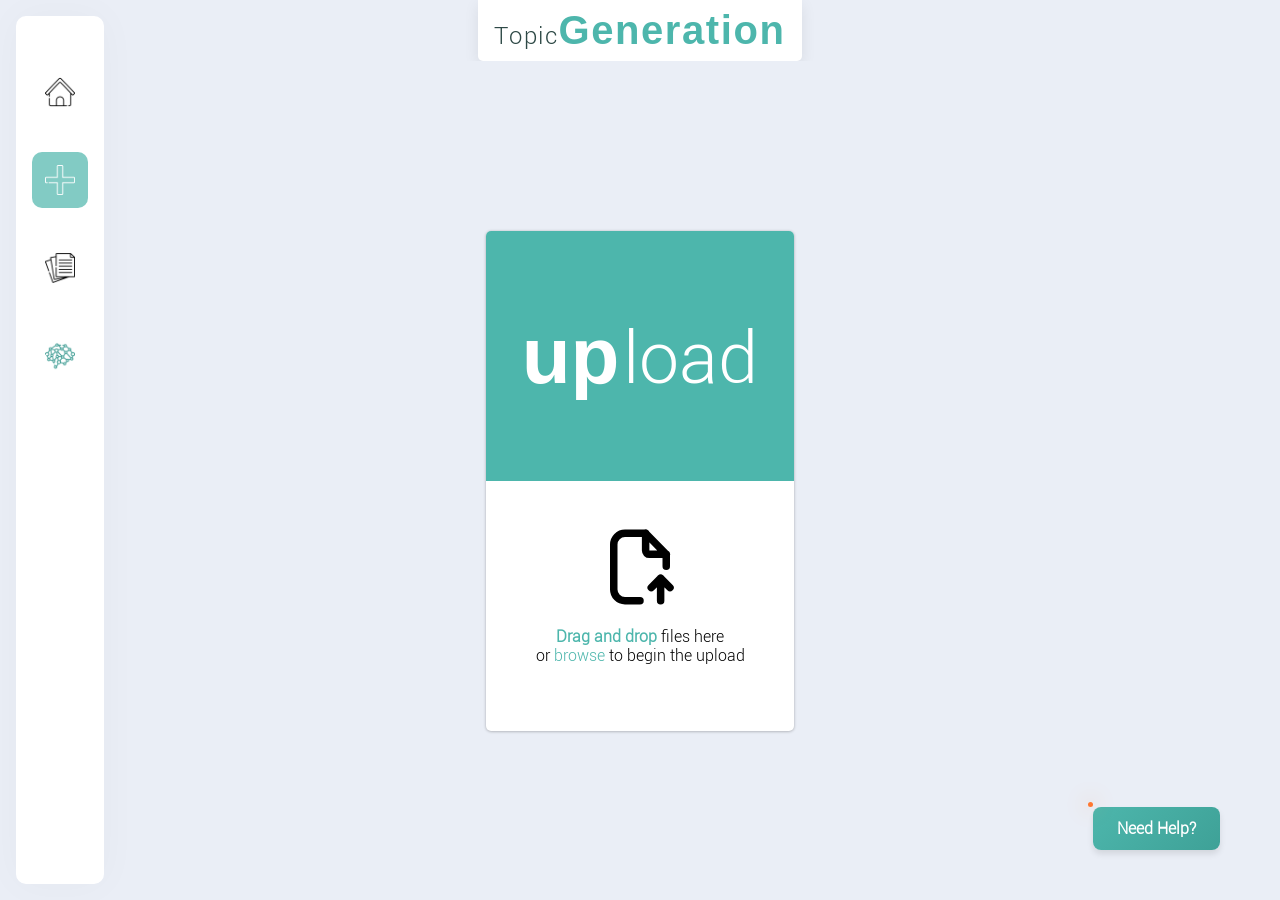
==== commit 38a5307b: "suport upload ris e csv ajustado" ====
--- a/TopicGeneration/upload_files.html
+++ b/TopicGeneration/upload_files.html
@@ -51,7 +51,7 @@
                     <img id="icon-upload-file" src="img/icon-upload-file.svg" alt="upload files">
                     <p class="pointer-none"><b style="color: #4db6ac;">Drag and drop</b> files here <br /> or 
                         <a id="triggerFile" style="color: #4db6ac;">browse</a> to begin the upload</p>
-                    <input type="file" multiple="multiple"/>
+                    <input type="file" multiple="multiple" accept=".csv, .bib, .ris"/>
                 </div>
                 <div id="files-active" class="file hidden">
                     <p class="titles-file">FILES</p>
--- a/TopicGeneration/css/pageAdd.css
+++ b/TopicGeneration/css/pageAdd.css
@@ -83,7 +83,7 @@
     height: fit-content;
     overflow: hidden; /* Ensures the content is not revealed until the animation */
     margin: 0 auto; /* Gives that scrolling effect as the typing happens */
-    letter-spacing: .15em; /* Adjust as needed */
+    letter-spacing: .1em; /* Adjust as needed */
     background-color: #fff;
     padding: .5rem 1rem;
     border-radius: 0 0 5px 5px;
@@ -121,7 +121,7 @@
   transform: translate(-50%, -50%);
   width: 90%;
   max-width: 680px;
-  height: 68vh;
+  height: 75vh;
   max-height: 85vh;
   background: #ffffff;
   border: 1px solid rgba(77, 182, 172, 0.3);
@@ -322,6 +322,11 @@
   font-size: 0.86rem;
 }
 
+/* Normaliza o tamanho da fonte das tags strong nas listas do guia */
+.guide-param-list strong {
+  font-size: 1em !important;
+}
+
 .list {
   display: flex;
   flex-direction: column;
@@ -375,7 +380,7 @@
   width: 8px;
   height: 8px;
   border-radius: 50%;
-  background: #c94a3f;
+  background: #ce703e;
   margin-right: 6px;
 }
 
